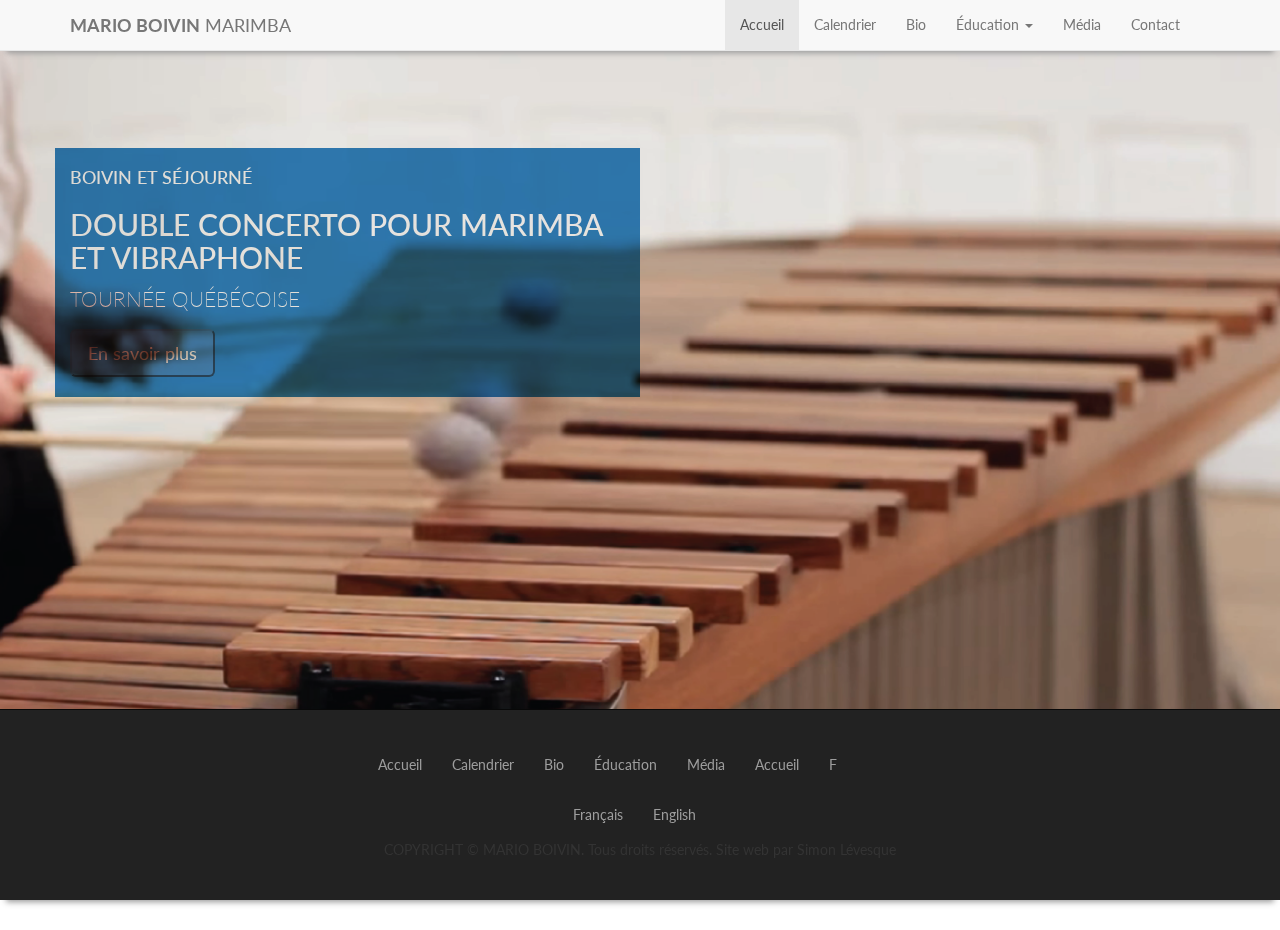
==== index.html @ a839cd13 "Mario Boivin personnal page" ====
<!DOCTYPE html>
<html lang="en">

  <head>
    <meta charset="UTF-8">
    <meta name="viewport" content="width=device-width, initial-scale=1">
    <title>Mario Boivin - Marimba</title>
    <script src="https://ajax.googleapis.com/ajax/libs/jquery/3.1.0/jquery.min.js"></script>
    <script type="text/javascript" src="assets/js/bootstrap.min.js"></script>
    <script type="text/javascript" src="assets/js/script.js"></script>
    <link rel="stylesheet" type="text/css" href="assets/css/main.css">
    <link rel="stylesheet" type="text/css" href="assets/css/bootstrap.min.css">
    <link rel="stylesheet" href="http://fonts.googleapis.com/css?family=Lato:100,300,400">
  </head>
  <body>



    <!-- jumbotron section -->
      <div class="jumbotron" id="box-wrapper">

        <!-- logo and header nav -->
        <div class="navbar navbar-default navbar-fixed-top">
          <div class="container">


              <a href="index.html" class="navbar-brand"><strong>MARIO BOIVIN</strong> MARIMBA</a>

              <button class="navbar-toggle" data-toggle="collapse" data-target=".navHeaderCollapse">
                <span class="icon-bar"></span>
                <span class="icon-bar"></span>
                <span class="icon-bar"></span>


              </button>

              <div class="collapse navbar-collapse navHeaderCollapse">
                <ul class="nav navbar-nav navbar-right">
                    <li class="active"><a href="index.html">Accueil</a></li>
                    <li><a href="pages/calendar.html">Calendrier</a></li>
                    <li><a href="pages/biography.html">Bio</a></li>
                    <li class="dropdown">
                      <a href="#" class="dropdown-toggle" data-toggle= "dropdown">Éducation <b class="caret"></b></a>
                      <ul class="dropdown-menu">
                        <li><a href="pages/mission.html">Mission éducative</a></li>
                        <li><a href="pages/recherches.html">Recherches</a></li>
                        <li><a href="pages/repertoire.html">Répertoire Canadien pour Marimba</a></li>
                      </ul>
                    </li>
                    <li><a href="pages/media.html">Média</a></li>
                    <li><a href="pages/contact.html">Contact</a></li>
                    <li><a href="https://www.facebook.com/"><i class="FACEBOOK"></i></a></li>
                </ul>

              </div>

          </div>
        </div>



        <div class="container">
          <div class="row">
                <div class="col-md-6 highlight">
                  <h4>Boivin et Séjourné</h2>
                  <h2>Double Concerto pour Marimba et Vibraphone</h2>
                  <p>Tournée québécoise</p>
                  <button class="btn-primary btn-lg" href="#">En savoir plus</button>
                </div>
          </div>

        </div>

      </div>



    <footer>

      <!-- footer nav -->
      <div class="footer navbar navbar-inverse navbar-fixed-bottom" role="navigation">
        <div class="container">
          <div class="row">
            <div class="col-md-3"></div>
            <div class="col-md-6">
              <ul class="nav navbar-nav">
                <li><a href="index.html">Accueil</a></li>
                <li><a href="pages/calendar.html">Calendrier</a></li>
                <li><a href="pages/biography.html">Bio</a></li>
                <li><a href="pages/education.html">Éducation</a></li>
                <li><a href="pages/media.html">Média</a></li>
                <li><a href="pages/contact.html">Accueil</a></li>
                <li><a href="https://www.facebook.com/">F</a></li>
              </ul>
            </div>
        </div>
        <div class="row">
          <div class="col-md-5"></div>
          <div class="col-md-3">
            <ul class="nav navbar-nav">
              <li><a href="#fr">Français</a></li>
              <li><a href="#en">English</a></li>
            </ul>
          </div>
        </div>
      </div>
          <div>
          <p class="text-center">COPYRIGHT &#169 MARIO BOIVIN. Tous droits réservés. Site web par Simon Lévesque</p>
          </div>
      </div>


    </footer>
  </body>
</html>
---- assets/css/main.css ----
/*
 http://meyerweb.com/eric/tools/css/reset/
   v2.0 | 20110126
   License: none (public domain)

html, body, div, span, applet, object, iframe,
h1, h2, h3, h4, h5, h6, p, blockquote, pre,
a, abbr, acronym, address, big, cite, code,
del, dfn, em, img, ins, kbd, q, s, samp,
small, strike, strong, sub, sup, tt, var,
b, u, i, center,
dl, dt, dd, ol, ul, li,
fieldset, form, label, legend,
table, caption, tbody, tfoot, thead, tr, th, td,
article, aside, canvas, details, embed,
figure, figcaption, footer, header, hgroup,
menu, nav, output, ruby, section, summary,
time, mark, audio, video {
	margin: 0;
	padding: 0;
	border: 0;
	font-size: 100%;
	font: inherit;
	vertical-align: baseline;
}
/* HTML5 display-role reset for older browsers
article, aside, details, figcaption, figure,
footer, header, hgroup, menu, nav, section {
	display: block;
}
body {
	line-height: 1;
}
ol, ul {
	list-style: none;
}
blockquote, q {
	quotes: none;
}
blockquote:before, blockquote:after,
q:before, q:after {
	content: '';
	content: none;
}
table {
	border-collapse: collapse;
	border-spacing: 0;
}

*/

* {
  font-family: lato;
  font-weight: 400;
}

/* used to style main logo*/



.highlight {
  background-color: #1b75bb;
  color: white;
  mix-blend-mode: multiply;
  text-transform: uppercase;
  margin: 100px auto;
  padding: 10px 0 20px 0;
  opacity: 0.9;
  transition: opacity 0.5s ease;
}

.highlight:hover {
  opacity: 1.0;
  cursor: pointer;
}

.highlight p, h4, h2, a {
  mix-blend-mode: unset;
  color: white;
}

#box-wrapper {
  background-image: url(../img/temp_marimba2.png);
  background-size: cover;
  background-attachment: fixed;
  background-position: center;
  background-repeat: no-repeat;
  min-height: 900px;
}

.footer {
    padding: 30px;
}

.navbar {
  box-shadow: 0 8px 6px -6px #999;
}
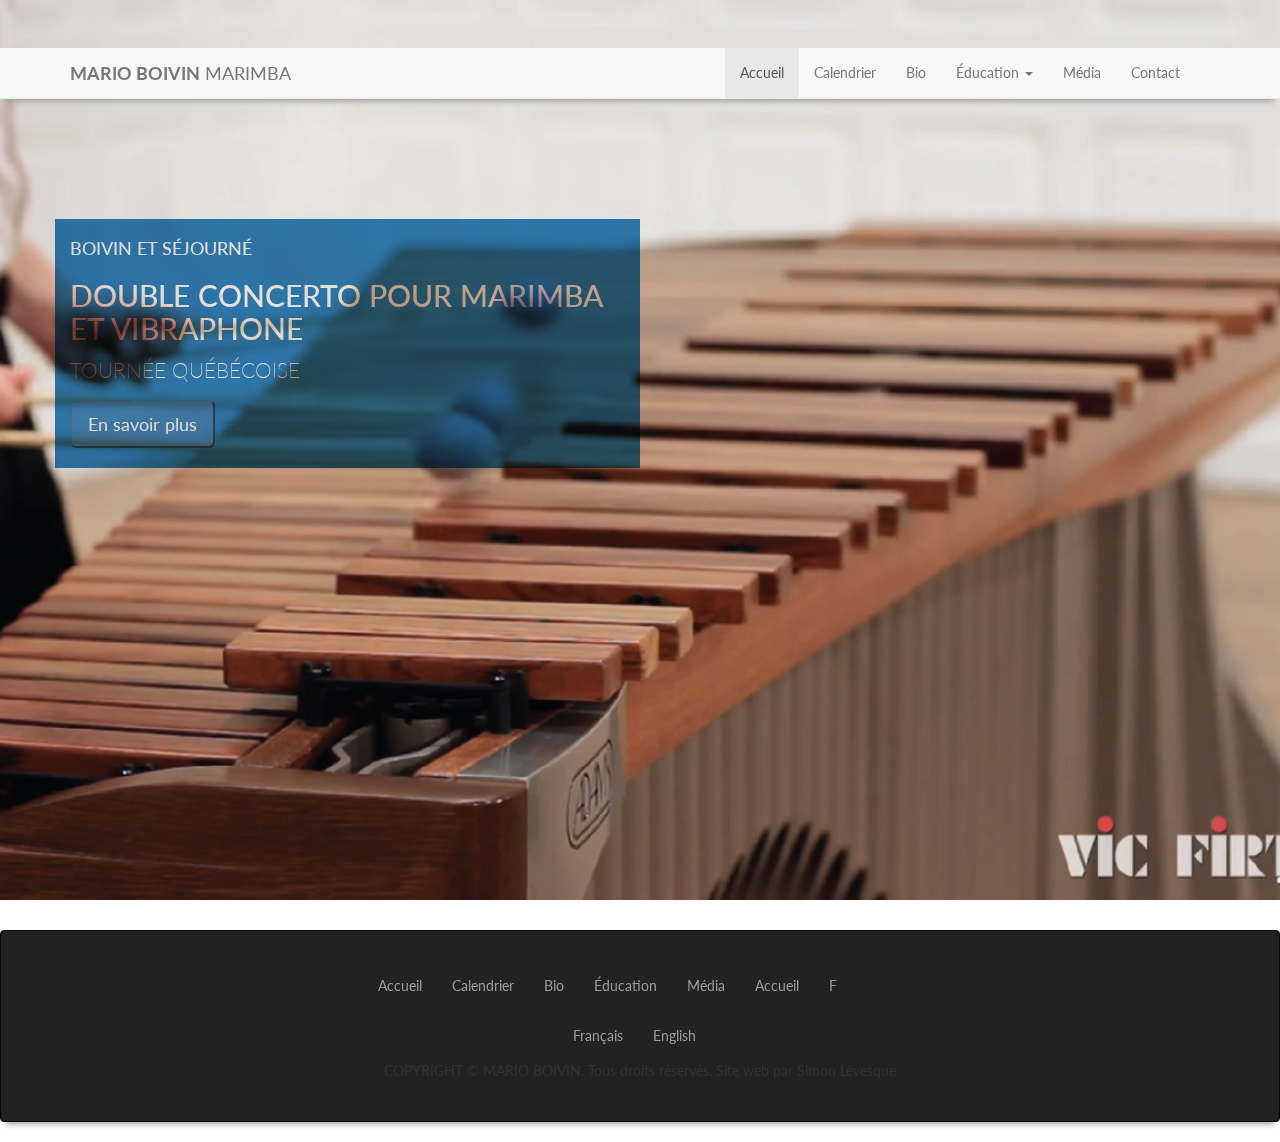
==== commit ce250dfe: "fixed navbar issue" ====
--- a/index.html
+++ b/index.html
@@ -20,42 +20,41 @@
       <div class="jumbotron" id="box-wrapper">
 
         <!-- logo and header nav -->
-        <div class="navbar navbar-default navbar-fixed-top">
+        <div class="navbar navbar-default navbar-static-top">
           <div class="container">
 
+            <div class="navbar-header">
+              <a href="index.html" class="navbar-brand"><strong>MARIO BOIVIN</strong> MARIMBA</a>
+                <button class="navbar-toggle" data-toggle="collapse" data-target=".navHeaderCollapse">
+                  <span class="icon-bar"></span>
+                  <span class="icon-bar"></span>
+                  <span class="icon-bar"></span>
+                </button>
+              </div>
 
-              <a href="index.html" class="navbar-brand"><strong>MARIO BOIVIN</strong> MARIMBA</a>
+            <div class="collapse navbar-collapse navHeaderCollapse">
+              <ul class="nav navbar-nav navbar-right">
+                  <li class="active"><a href="index.html">Accueil</a></li>
+                  <li><a href="pages/calendar.html">Calendrier</a></li>
+                  <li><a href="pages/biography.html">Bio</a></li>
+                  <li class="dropdown">
+                    <a href="#" class="dropdown-toggle" data-toggle= "dropdown">Éducation <b class="caret"></b></a>
+                    <ul class="dropdown-menu">
+                      <li><a href="pages/mission.html">Mission éducative</a></li>
+                      <li><a href="pages/recherches.html">Recherches</a></li>
+                      <li><a href="pages/repertoire.html">Répertoire Canadien pour Marimba</a></li>
+                    </ul>
+                  </li>
+                  <li><a href="pages/media.html">Média</a></li>
+                  <li><a href="pages/contact.html">Contact</a></li>
+                  <li><a href="https://www.facebook.com/"><i class="FACEBOOK"></i></a></li>
+              </ul>
+            </div>
 
-              <button class="navbar-toggle" data-toggle="collapse" data-target=".navHeaderCollapse">
-                <span class="icon-bar"></span>
-                <span class="icon-bar"></span>
-                <span class="icon-bar"></span>
-
-
-              </button>
-
-              <div class="collapse navbar-collapse navHeaderCollapse">
-                <ul class="nav navbar-nav navbar-right">
-                    <li class="active"><a href="index.html">Accueil</a></li>
-                    <li><a href="pages/calendar.html">Calendrier</a></li>
-                    <li><a href="pages/biography.html">Bio</a></li>
-                    <li class="dropdown">
-                      <a href="#" class="dropdown-toggle" data-toggle= "dropdown">Éducation <b class="caret"></b></a>
-                      <ul class="dropdown-menu">
-                        <li><a href="pages/mission.html">Mission éducative</a></li>
-                        <li><a href="pages/recherches.html">Recherches</a></li>
-                        <li><a href="pages/repertoire.html">Répertoire Canadien pour Marimba</a></li>
-                      </ul>
-                    </li>
-                    <li><a href="pages/media.html">Média</a></li>
-                    <li><a href="pages/contact.html">Contact</a></li>
-                    <li><a href="https://www.facebook.com/"><i class="FACEBOOK"></i></a></li>
-                </ul>
-
-              </div>
 
           </div>
         </div>
+
 
 
 
@@ -78,7 +77,7 @@
     <footer>
 
       <!-- footer nav -->
-      <div class="footer navbar navbar-inverse navbar-fixed-bottom" role="navigation">
+      <div class="footer navbar navbar-inverse navbar-static-bottom" role="navigation">
         <div class="container">
           <div class="row">
             <div class="col-md-3"></div>
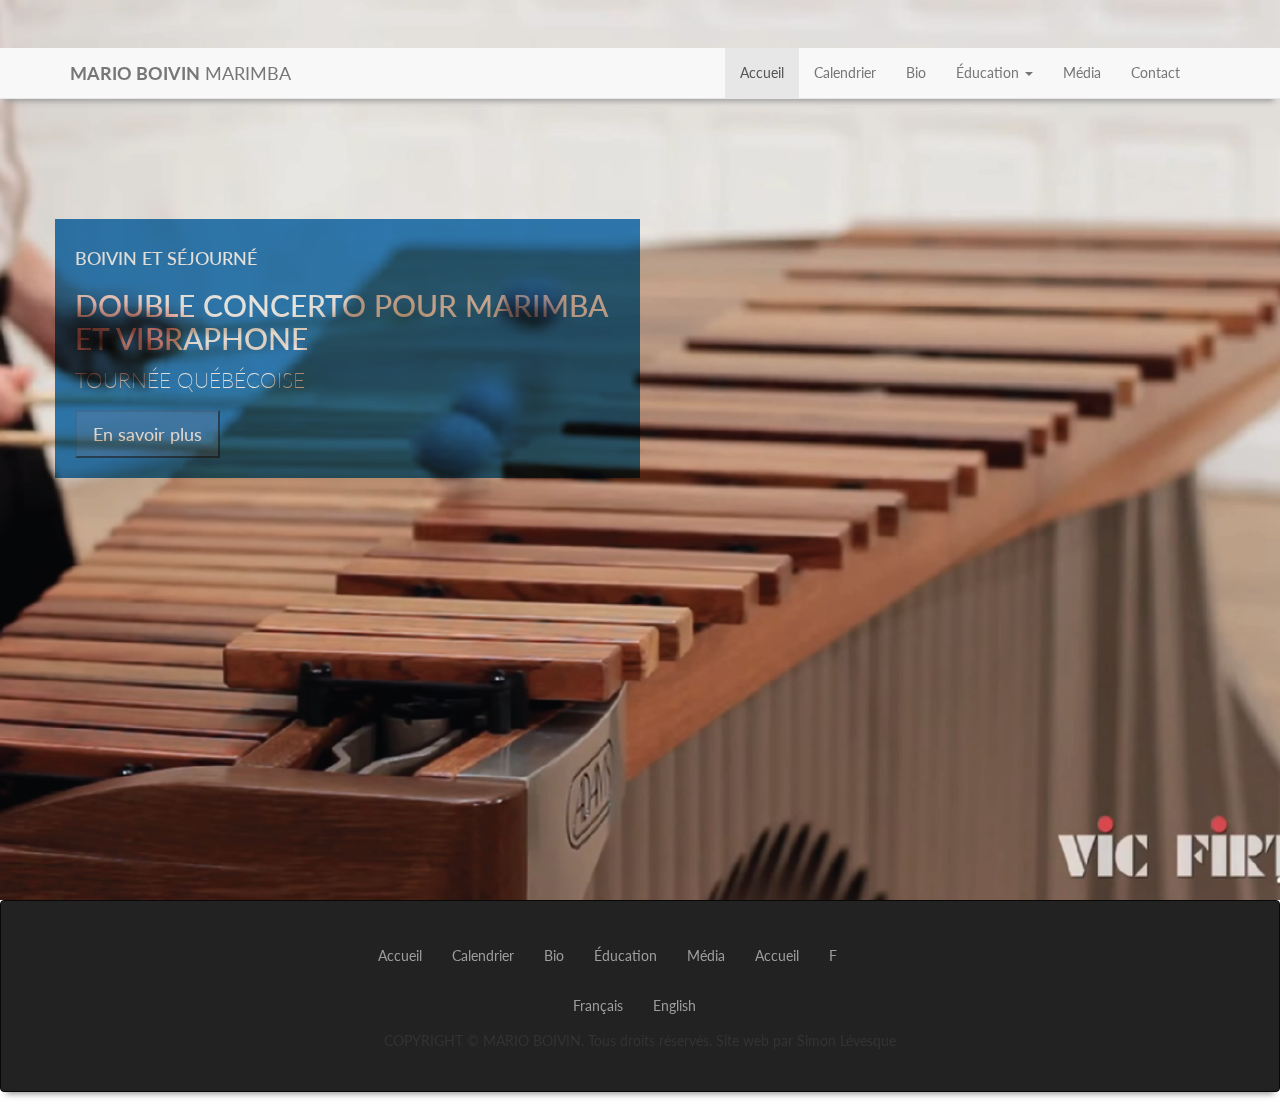
==== commit 0110a8f4: "added calendar page" ====
--- a/index.html
+++ b/index.html
@@ -8,8 +8,8 @@
     <script src="https://ajax.googleapis.com/ajax/libs/jquery/3.1.0/jquery.min.js"></script>
     <script type="text/javascript" src="assets/js/bootstrap.min.js"></script>
     <script type="text/javascript" src="assets/js/script.js"></script>
+    <link rel="stylesheet" type="text/css" href="assets/css/bootstrap.min.css">
     <link rel="stylesheet" type="text/css" href="assets/css/main.css">
-    <link rel="stylesheet" type="text/css" href="assets/css/bootstrap.min.css">
     <link rel="stylesheet" href="http://fonts.googleapis.com/css?family=Lato:100,300,400">
   </head>
   <body>
@@ -61,19 +61,19 @@
         <div class="container">
           <div class="row">
                 <div class="col-md-6 highlight">
+
                   <h4>Boivin et Séjourné</h2>
                   <h2>Double Concerto pour Marimba et Vibraphone</h2>
                   <p>Tournée québécoise</p>
                   <button class="btn-primary btn-lg" href="#">En savoir plus</button>
+
                 </div>
           </div>
 
         </div>
 
       </div>
-
-
-
+      
     <footer>
 
       <!-- footer nav -->
--- a/assets/css/main.css
+++ b/assets/css/main.css
@@ -49,6 +49,10 @@
 
 */
 
+body {
+  background-color: white;
+}
+
 * {
   font-family: lato;
   font-weight: 400;
@@ -58,13 +62,17 @@
 
 
 
+.jumbotron {
+  margin: 0;
+}
+
 .highlight {
   background-color: #1b75bb;
   color: white;
   mix-blend-mode: multiply;
   text-transform: uppercase;
   margin: 100px auto;
-  padding: 10px 0 20px 0;
+  padding: 20px;
   opacity: 0.9;
   transition: opacity 0.5s ease;
 }
@@ -74,8 +82,32 @@
   cursor: pointer;
 }
 
-.highlight p, h4, h2, a {
-  mix-blend-mode: unset;
+.calendar {
+  background-color: lightgrey;
+  padding: 2px;
+  margin: 4px 2px;
+  transition: background-color 0.5s ease
+}
+
+.calendar h2 {
+  color: #1c415f;
+  margin: 10px;
+}
+
+.calendar:hover {
+  background-color: white;
+}
+
+@media screen and (max-width: 533px) {
+  .highlight {
+      mix-blend-mode: unset;
+      background-color: #1c415f;
+  }
+}
+
+.title {
+  background-color: #1c415f;
+  padding: 30px;
   color: white;
 }
 
@@ -95,3 +127,7 @@
 .navbar {
   box-shadow: 0 8px 6px -6px #999;
 }
+
+.btn-primary, .btn-lg {
+  border-radius: 0;
+}
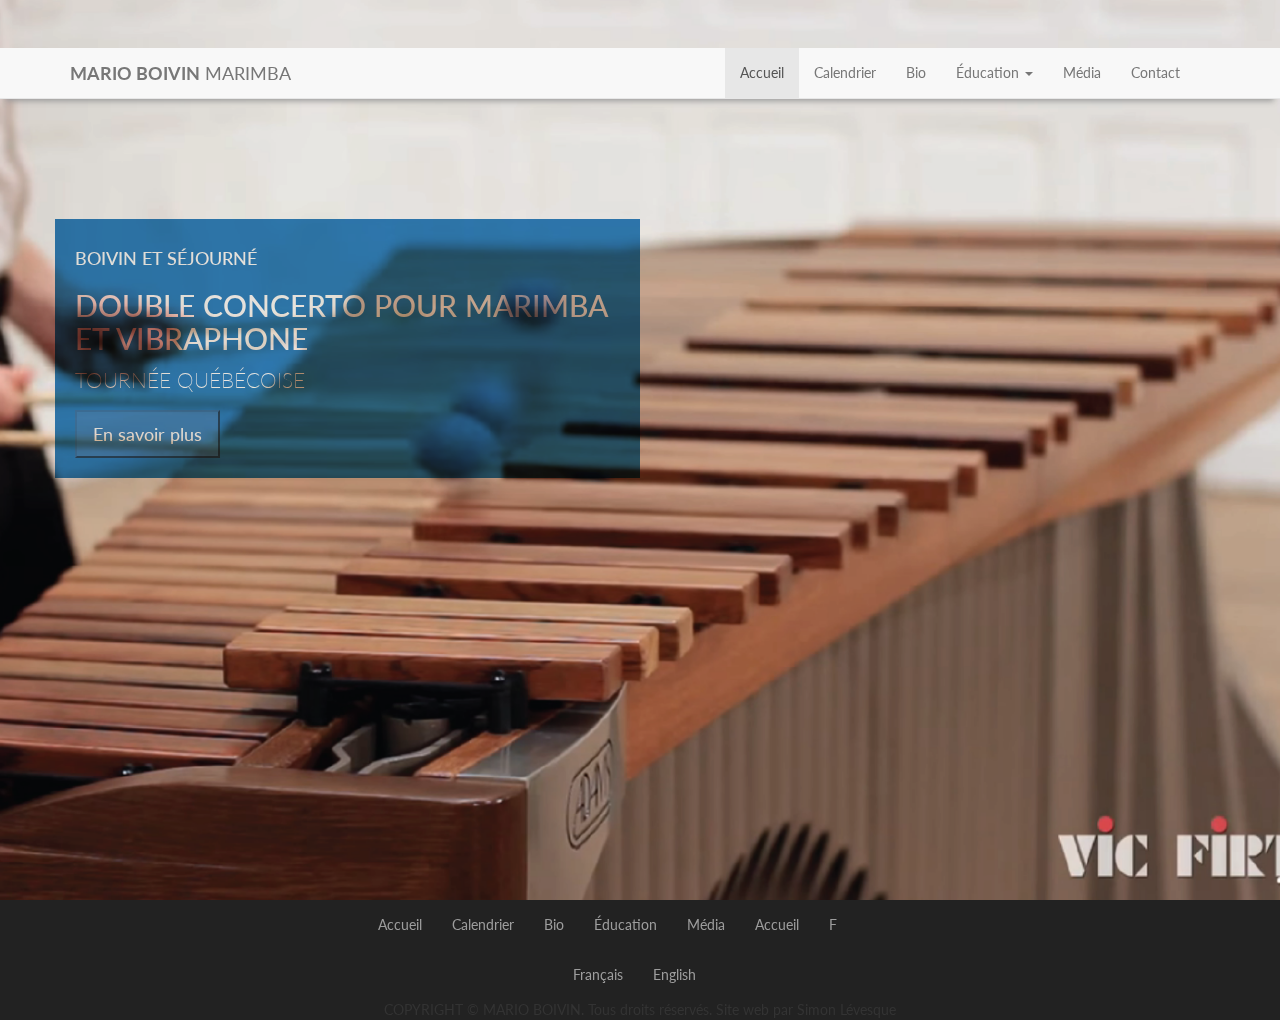
==== commit 6926464c: "fixed navbar issue on mobile" ====
--- a/index.html
+++ b/index.html
@@ -73,41 +73,40 @@
         </div>
 
       </div>
-      
-    <footer>
+
+    <footer class="navbar-static-bottom">
 
       <!-- footer nav -->
-      <div class="footer navbar navbar-inverse navbar-static-bottom" role="navigation">
-        <div class="container">
+
+        <div class="footer navbar-inverse navbar-static-bottom" role="navigation">
+          <div class="container">
+            <div class="row">
+
+              <div class="col-md-offset-3 col-md-6">
+                <ul class="nav navbar-nav">
+                  <li><a href="index.html">Accueil</a></li>
+                  <li><a href="pages/calendar.html">Calendrier</a></li>
+                  <li><a href="pages/biography.html">Bio</a></li>
+                  <li><a href="pages/education.html">Éducation</a></li>
+                  <li><a href="pages/media.html">Média</a></li>
+                  <li><a href="pages/contact.html">Accueil</a></li>
+                  <li><a href="https://www.facebook.com/">F</a></li>
+                </ul>
+              </div>
+          </div>
           <div class="row">
-            <div class="col-md-3"></div>
-            <div class="col-md-6">
+            <div class="col-md-offset-5 col-md-3">
               <ul class="nav navbar-nav">
-                <li><a href="index.html">Accueil</a></li>
-                <li><a href="pages/calendar.html">Calendrier</a></li>
-                <li><a href="pages/biography.html">Bio</a></li>
-                <li><a href="pages/education.html">Éducation</a></li>
-                <li><a href="pages/media.html">Média</a></li>
-                <li><a href="pages/contact.html">Accueil</a></li>
-                <li><a href="https://www.facebook.com/">F</a></li>
+                <li><a href="#fr">Français</a></li>
+                <li><a href="#en">English</a></li>
               </ul>
             </div>
-        </div>
-        <div class="row">
-          <div class="col-md-5"></div>
-          <div class="col-md-3">
-            <ul class="nav navbar-nav">
-              <li><a href="#fr">Français</a></li>
-              <li><a href="#en">English</a></li>
-            </ul>
           </div>
         </div>
-      </div>
-          <div>
-          <p class="text-center">COPYRIGHT &#169 MARIO BOIVIN. Tous droits réservés. Site web par Simon Lévesque</p>
-          </div>
-      </div>
-
+            <div>
+            <p class="text-center">COPYRIGHT &#169 MARIO BOIVIN. Tous droits réservés. Site web par Simon Lévesque</p>
+            </div>
+        </div>
 
     </footer>
   </body>
--- a/assets/css/main.css
+++ b/assets/css/main.css
@@ -48,10 +48,11 @@
 }
 
 */
+html {
+  position: relative;
+}
 
-body {
-  background-color: white;
-}
+
 
 * {
   font-family: lato;
@@ -84,9 +85,11 @@
 
 .calendar {
   background-color: lightgrey;
-  padding: 2px;
-  margin: 4px 2px;
-  transition: background-color 0.5s ease
+  transition: background-color 0.5s ease;
+  position: relative;
+  padding: 30px;
+  margin-bottom: 15px;
+  margin-top: 15px;
 }
 
 .calendar h2 {
@@ -97,6 +100,7 @@
 .calendar:hover {
   background-color: white;
 }
+
 
 @media screen and (max-width: 533px) {
   .highlight {
@@ -109,6 +113,15 @@
   background-color: #1c415f;
   padding: 30px;
   color: white;
+  margin-bottom: 15px;
+}
+
+.subtitle {
+  background-color: #1c415f;
+  padding: 30px;
+  color: white;
+  margin-top: 15x;
+  margin-bottom: 15px;
 }
 
 #box-wrapper {
@@ -121,7 +134,9 @@
 }
 
 .footer {
-    padding: 30px;
+  height: 20%;
+  border-radius: 0;
+
 }
 
 .navbar {
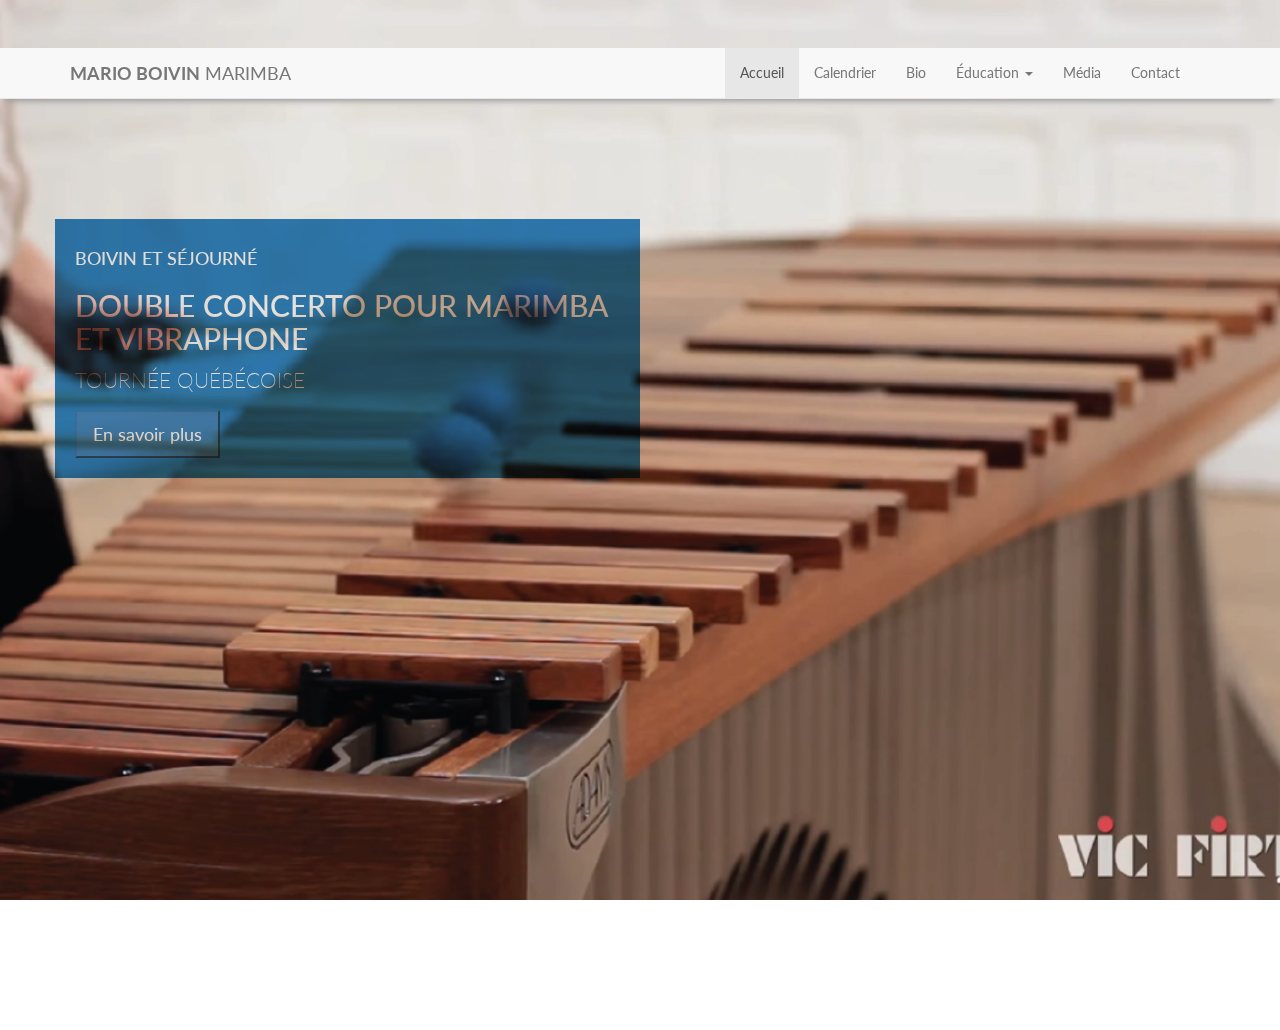
==== commit 0d390a12: "added biography page" ====
--- a/index.html
+++ b/index.html
@@ -3,6 +3,8 @@
 
   <head>
     <meta charset="UTF-8">
+    <meta name="description" content="Mario Boivin est un percussionniste québécois">
+    <meta name="keywords" content="Mario,Boivin,Marimba,Percussion,Université,Sherbrooke">
     <meta name="viewport" content="width=device-width, initial-scale=1">
     <title>Mario Boivin - Marimba</title>
     <script src="https://ajax.googleapis.com/ajax/libs/jquery/3.1.0/jquery.min.js"></script>
@@ -14,14 +16,12 @@
   </head>
   <body>
 
+    <!-- jumbotron section -->
+    <div class="jumbotron" id="box-wrapper">
 
-
-    <!-- jumbotron section -->
-      <div class="jumbotron" id="box-wrapper">
-
-        <!-- logo and header nav -->
-        <div class="navbar navbar-default navbar-static-top">
-          <div class="container">
+      <!-- logo and header nav -->
+      <div class="navbar navbar-default navbar-static-top">
+        <div class="container">
 
             <div class="navbar-header">
               <a href="index.html" class="navbar-brand"><strong>MARIO BOIVIN</strong> MARIMBA</a>
@@ -30,7 +30,7 @@
                   <span class="icon-bar"></span>
                   <span class="icon-bar"></span>
                 </button>
-              </div>
+            </div>
 
             <div class="collapse navbar-collapse navHeaderCollapse">
               <ul class="nav navbar-nav navbar-right">
@@ -54,34 +54,28 @@
 
           </div>
         </div>
-
-
-
-
+<!-- Highlight element -->
         <div class="container">
           <div class="row">
                 <div class="col-md-6 highlight">
-
                   <h4>Boivin et Séjourné</h2>
                   <h2>Double Concerto pour Marimba et Vibraphone</h2>
                   <p>Tournée québécoise</p>
                   <button class="btn-primary btn-lg" href="#">En savoir plus</button>
-
                 </div>
           </div>
 
         </div>
 
       </div>
+<!-- Jumbotron ends here -->
 
     <footer class="navbar-static-bottom">
 
       <!-- footer nav -->
-
-        <div class="footer navbar-inverse navbar-static-bottom" role="navigation">
-          <div class="container">
-            <div class="row">
-
+      <div class="footer navbar-inverse navbar-static-bottom" role="navigation">
+        <div class="container">
+          <div class="row">
               <div class="col-md-offset-3 col-md-6">
                 <ul class="nav navbar-nav">
                   <li><a href="index.html">Accueil</a></li>
@@ -94,6 +88,7 @@
                 </ul>
               </div>
           </div>
+          <!-- language selector -->
           <div class="row">
             <div class="col-md-offset-5 col-md-3">
               <ul class="nav navbar-nav">
@@ -103,11 +98,11 @@
             </div>
           </div>
         </div>
+
             <div>
             <p class="text-center">COPYRIGHT &#169 MARIO BOIVIN. Tous droits réservés. Site web par Simon Lévesque</p>
             </div>
-        </div>
-
+      </div>
     </footer>
   </body>
 </html>
--- a/assets/css/main.css
+++ b/assets/css/main.css
@@ -48,11 +48,24 @@
 }
 
 */
-html {
-  position: relative;
+
+html, body {
+  width: 100%;
+  height: 100%;
+  margin: 0px;
+  padding: 0px;
+  overflow-x: hidden;
 }
 
-
+@media screen and (max-width: 667px) {
+  body {
+    overflow-x: hidden;
+  }
+  container, row {
+    max-width: 100%;
+    overflow-x: hidden;
+  }
+}
 
 * {
   font-family: lato;
@@ -146,3 +159,11 @@
 .btn-primary, .btn-lg {
   border-radius: 0;
 }
+
+.bio {
+  text-align: justify;
+}
+
+.bio h1 {
+  color: #1c415f;
+}
